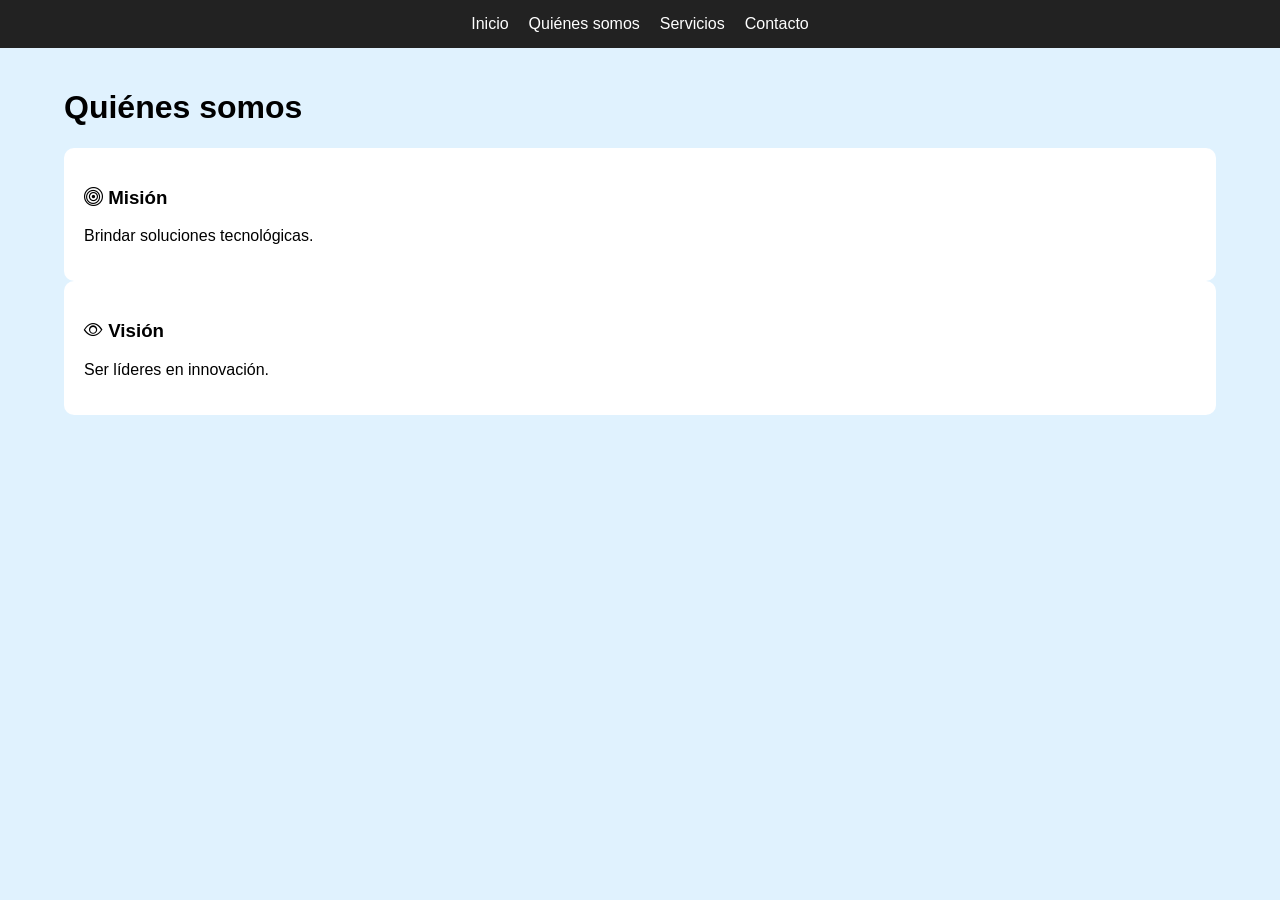
==== about.html @ e68366d5 "Agrego páginas" ====
<!DOCTYPE html>
<html lang="es">
<head>
<meta charset="UTF-8">
<meta name="viewport" content="width=device-width, initial-scale=1.0">
<title>About</title>

<link rel="stylesheet" href="styles.css">
<link rel="stylesheet" href="https://cdn.jsdelivr.net/npm/bootstrap-icons@1.11.3/font/bootstrap-icons.css">
</head>

<body>

<nav class="navbar">
  <ul>
    <li><a href="index.html">Inicio</a></li>
    <li><a href="#">Quiénes somos</a></li>
    <li><a href="services.html">Servicios</a></li>
    <li><a href="contact.html">Contacto</a></li>
  </ul>
</nav>

<div class="container">
    <h1>Quiénes somos</h1>

    <div class="card">
        <h3><i class="bi bi-bullseye"></i> Misión</h3>
        <p>Brindar soluciones tecnológicas.</p>
    </div>

    <div class="card">
        <h3><i class="bi bi-eye"></i> Visión</h3>
        <p>Ser líderes en innovación.</p>
    </div>
</div>

</body>
</html>
---- styles.css ----
body {
    font-family: Arial, sans-serif;
    margin: 0;
    background: #f5f5f5;
}

/* NAVBAR */
.navbar {
    background: #222;
    padding: 15px;
}

.navbar ul {
    display: flex;
    justify-content: center;
    gap: 20px;
    list-style: none;
    margin: 0;
    padding: 0;
}

.navbar a {
    color: white;
    text-decoration: none;
}

/* CONTENEDOR */
.container {
    width: 90%;
    margin: auto;
    padding: 20px 0;
}

/* GRID */
.row {
    display: flex;
    flex-wrap: wrap;
    gap: 20px;
}

.col {
    flex: 1 1 300px;
}

/* CARDS */
.card {
    background: white;
    padding: 20px;
    border-radius: 10px;
    transition: 0.3s;
}

.card:hover {
    transform: translateY(-5px);
}

/* BOTÓN */
.btn {
    background: #2563eb;
    color: white;
    padding: 10px;
    border: none;
    cursor: pointer;
    width: 100%;
}

/* FORM */
form {
    display: flex;
    flex-direction: column;
    gap: 10px;
}

input, textarea {
    padding: 10px;
    border: 1px solid #ccc;
    border-radius: 5px;
}

/* FOOTER */
.footer {
    background: #222;
    color: white;
    margin-top: 50px;
    padding: 30px 0;
}

.footer a {
    color: white;
    text-decoration: none;
    transition: 0.3s;
}

.footer a:hover {
    color: #2563eb;
    transform: scale(1.1);
}

.footer .row {
    justify-content: space-between;
}

body {
    background: #e0f2fe;
}
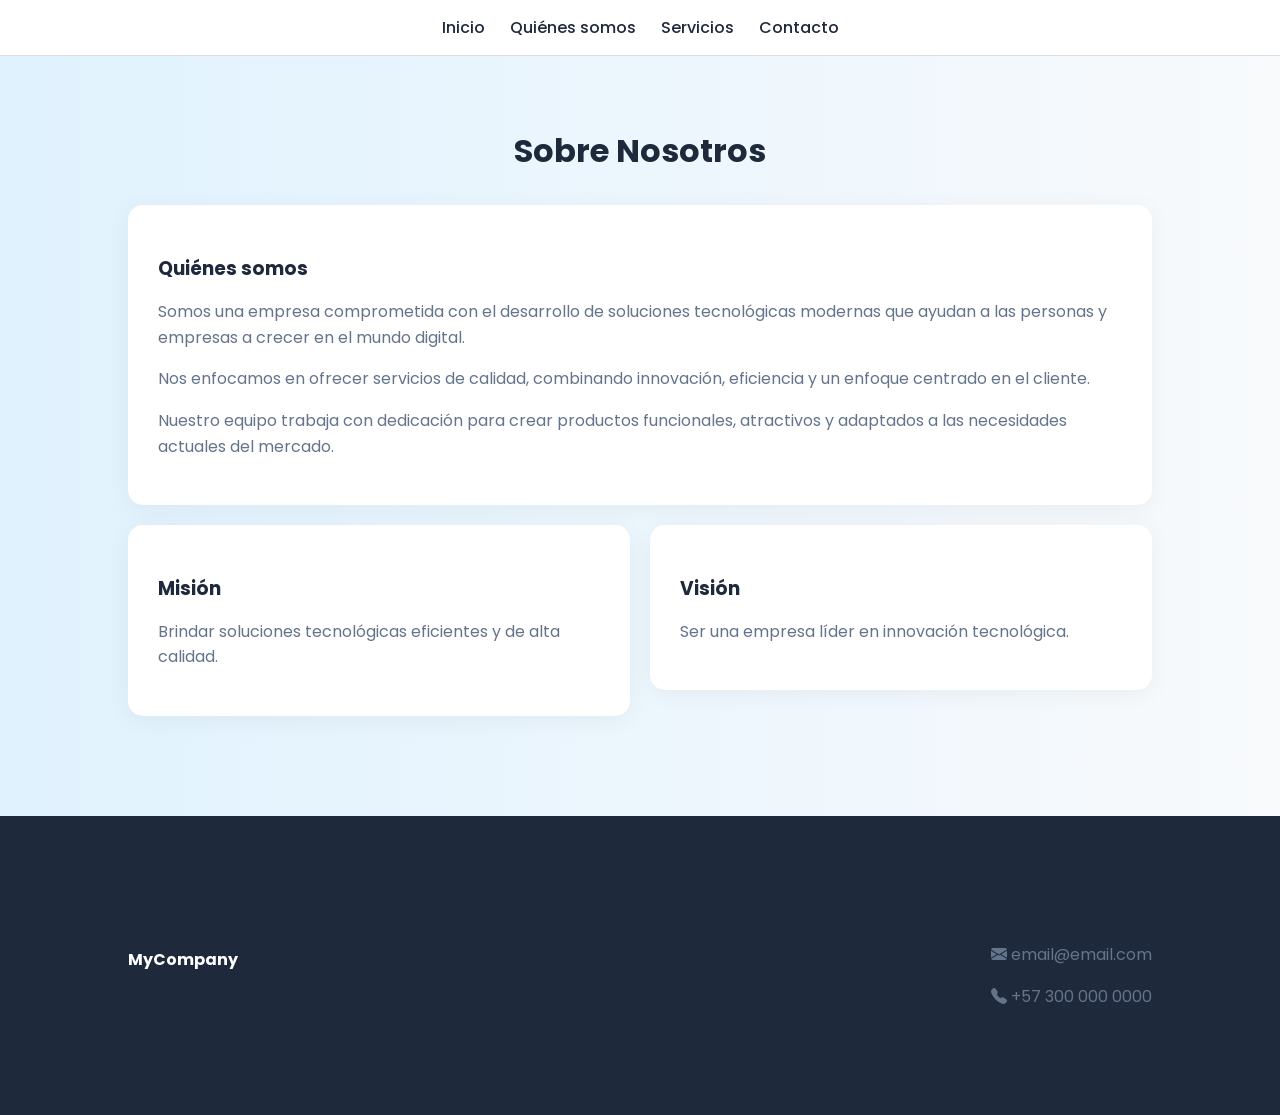
==== commit d7d3d3f7: "ok" ====
--- a/about.html
+++ b/about.html
@@ -3,10 +3,11 @@
 <head>
 <meta charset="UTF-8">
 <meta name="viewport" content="width=device-width, initial-scale=1.0">
-<title>About</title>
+<title>Sobre Nosotros</title>
 
 <link rel="stylesheet" href="styles.css">
 <link rel="stylesheet" href="https://cdn.jsdelivr.net/npm/bootstrap-icons@1.11.3/font/bootstrap-icons.css">
+<link href="https://fonts.googleapis.com/css2?family=Poppins:wght@300;400;600&display=swap" rel="stylesheet">
 </head>
 
 <body>
@@ -21,18 +22,52 @@
 </nav>
 
 <div class="container">
-    <h1>Quiénes somos</h1>
+    <h1>Sobre Nosotros</h1>
 
     <div class="card">
-        <h3><i class="bi bi-bullseye"></i> Misión</h3>
-        <p>Brindar soluciones tecnológicas.</p>
+        <h3>Quiénes somos</h3>
+        <p>
+            Somos una empresa comprometida con el desarrollo de soluciones tecnológicas modernas que ayudan a las personas y empresas a crecer en el mundo digital.
+        </p>
+        <p>
+            Nos enfocamos en ofrecer servicios de calidad, combinando innovación, eficiencia y un enfoque centrado en el cliente.
+        </p>
+        <p>
+            Nuestro equipo trabaja con dedicación para crear productos funcionales, atractivos y adaptados a las necesidades actuales del mercado.
+        </p>
     </div>
 
-    <div class="card">
-        <h3><i class="bi bi-eye"></i> Visión</h3>
-        <p>Ser líderes en innovación.</p>
+    <div class="row">
+        <div class="col">
+            <div class="card">
+                <h3>Misión</h3>
+                <p>Brindar soluciones tecnológicas eficientes y de alta calidad.</p>
+            </div>
+        </div>
+
+        <div class="col">
+            <div class="card">
+                <h3>Visión</h3>
+                <p>Ser una empresa líder en innovación tecnológica.</p>
+            </div>
+        </div>
     </div>
 </div>
 
+<footer class="footer">
+<div class="container">
+    <div class="row">
+        <div>
+            <h4>MyCompany</h4>
+        </div>
+
+        <div>
+            <p><i class="bi bi-envelope-fill"></i> email@email.com</p>
+            <p><i class="bi bi-telephone-fill"></i> +57 300 000 0000</p>
+        </div>
+    </div>
+</div>
+</footer>
+
 </body>
 </html>
--- a/styles.css
+++ b/styles.css
@@ -1,105 +1,138 @@
+/* VARIABLES */
+:root {
+    --primary: #2563eb;
+    --secondary: #1e293b;
+    --light: #f8fafc;
+    --gray: #64748b;
+}
+
+/* BASE */
 body {
-    font-family: Arial, sans-serif;
     margin: 0;
-    background: #f5f5f5;
+    font-family: 'Poppins', sans-serif;
+    background: linear-gradient(to right, #e0f2fe, #f8fafc);
+    color: var(--secondary);
 }
 
 /* NAVBAR */
 .navbar {
-    background: #222;
+    background: white;
     padding: 15px;
+    border-bottom: 1px solid #ddd;
 }
 
 .navbar ul {
     display: flex;
     justify-content: center;
-    gap: 20px;
+    gap: 25px;
     list-style: none;
     margin: 0;
     padding: 0;
 }
 
 .navbar a {
-    color: white;
     text-decoration: none;
+    color: var(--secondary);
+    font-weight: 500;
+    transition: 0.3s;
+}
+
+.navbar a:hover {
+    color: var(--primary);
 }
 
 /* CONTENEDOR */
 .container {
-    width: 90%;
+    width: 80%;
     margin: auto;
-    padding: 20px 0;
+    padding: 50px 0;
+}
+
+/* TITULOS */
+h1 {
+    text-align: center;
+    margin-bottom: 30px;
+}
+
+h3 {
+    margin-bottom: 10px;
+}
+
+/* TEXTO */
+p {
+    color: var(--gray);
+    line-height: 1.6;
 }
 
 /* GRID */
 .row {
     display: flex;
-    flex-wrap: wrap;
     gap: 20px;
+    margin-top: 20px;
 }
 
 .col {
-    flex: 1 1 300px;
+    flex: 1;
 }
 
 /* CARDS */
 .card {
     background: white;
-    padding: 20px;
-    border-radius: 10px;
+    padding: 30px;
+    border-radius: 15px;
+    box-shadow: 0 4px 25px rgba(0,0,0,0.05);
     transition: 0.3s;
 }
 
 .card:hover {
-    transform: translateY(-5px);
+    transform: translateY(-8px);
 }
 
-/* BOTÓN */
+/* BOTONES */
 .btn {
-    background: #2563eb;
+    background: var(--primary);
     color: white;
-    padding: 10px;
+    padding: 12px;
     border: none;
+    border-radius: 8px;
+    font-weight: bold;
     cursor: pointer;
-    width: 100%;
+}
+
+.btn:hover {
+    background: #1d4ed8;
 }
 
 /* FORM */
 form {
     display: flex;
     flex-direction: column;
-    gap: 10px;
+    gap: 15px;
 }
 
 input, textarea {
-    padding: 10px;
+    padding: 12px;
+    border-radius: 8px;
     border: 1px solid #ccc;
-    border-radius: 5px;
 }
 
 /* FOOTER */
 .footer {
-    background: #222;
+    background: var(--secondary);
     color: white;
+    padding: 40px 0;
     margin-top: 50px;
-    padding: 30px 0;
-}
-
-.footer a {
-    color: white;
-    text-decoration: none;
-    transition: 0.3s;
-}
-
-.footer a:hover {
-    color: #2563eb;
-    transform: scale(1.1);
 }
 
 .footer .row {
     justify-content: space-between;
 }
 
-body {
-    background: #e0f2fe;
+.footer a {
+    color: white;
+    text-decoration: none;
+}
+
+.footer a:hover {
+    color: var(--primary);
 }
